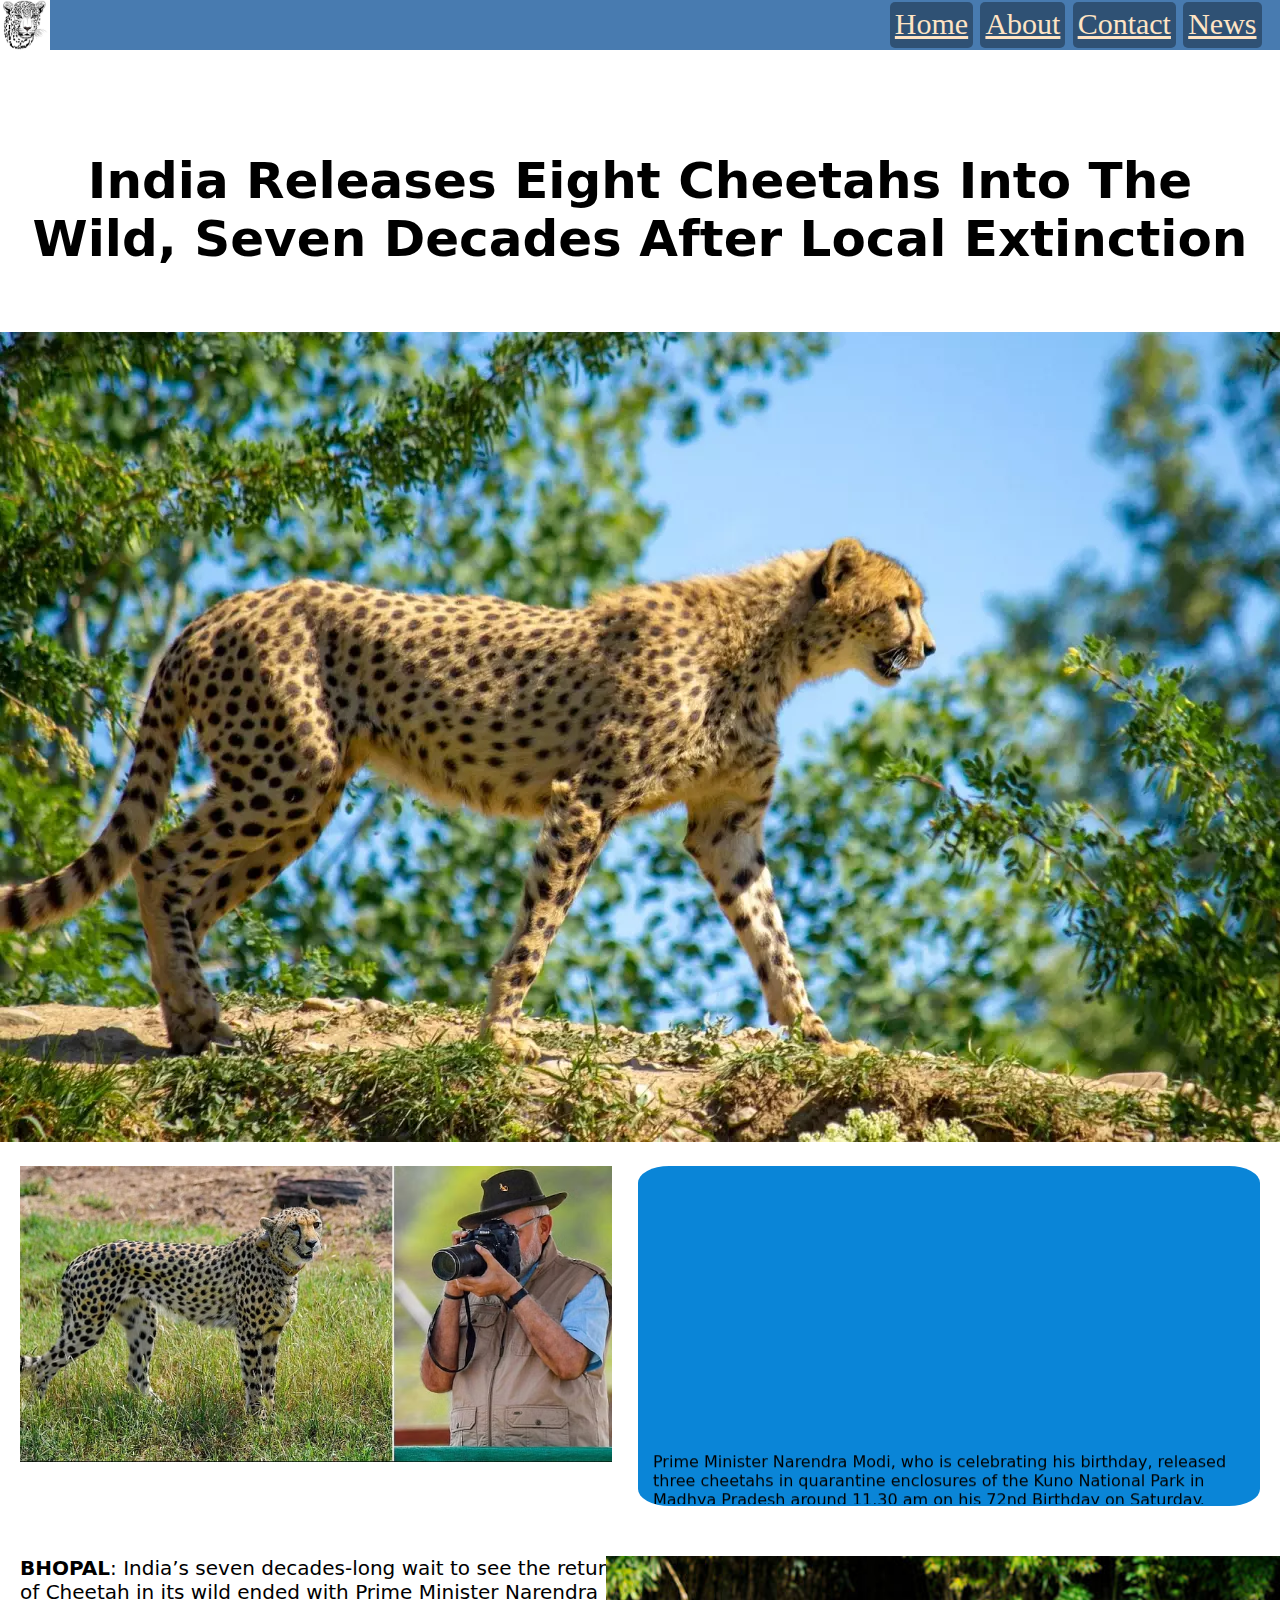
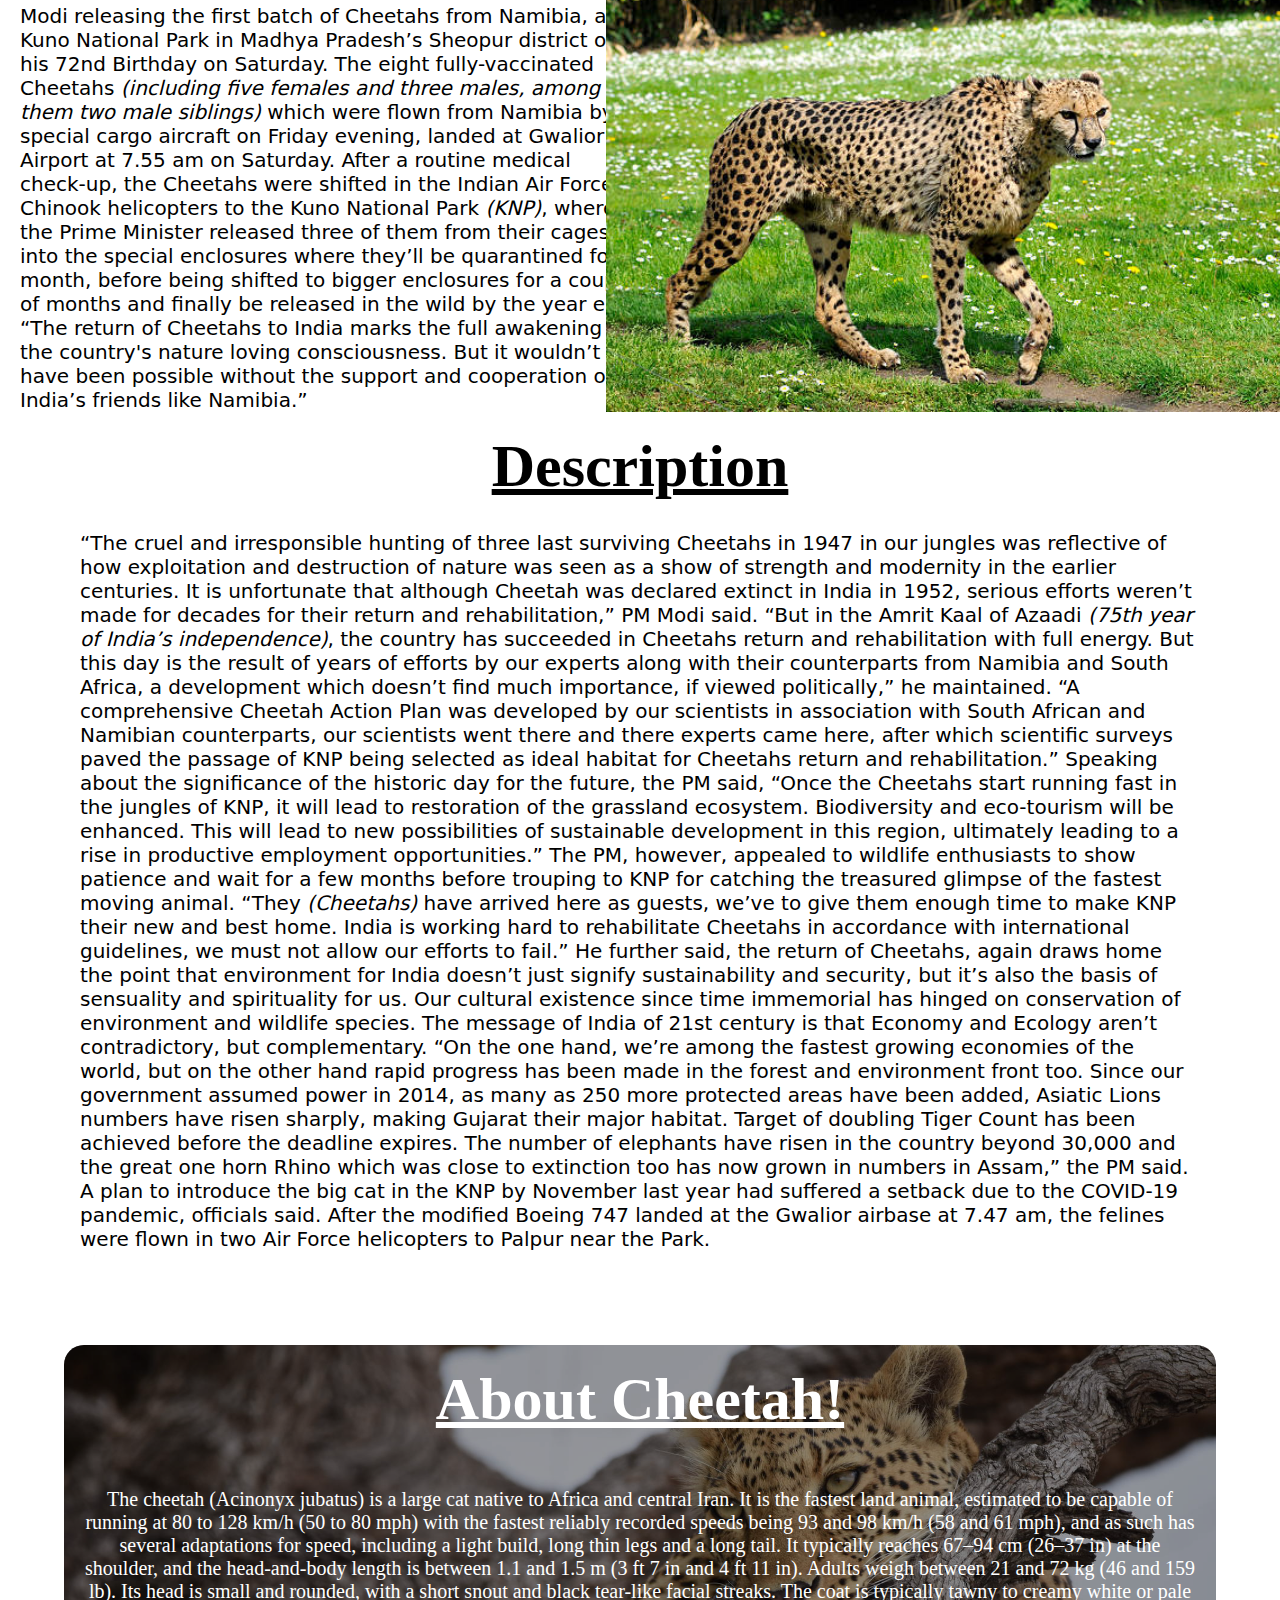
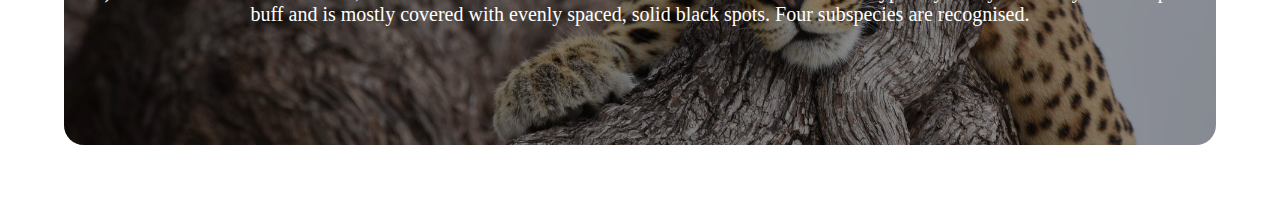
==== Cheetah/index.html @ 5a074122 "Initial commit" ====
<!DOCTYPE html>
<html lang="en">
<head>
    <link rel="stylesheet" href="./style.css">
    <meta charset="UTF-8">
    <meta http-equiv="X-UA-Compatible" content="IE=edge">
    <meta name="viewport" content="width=device-width, initial-scale=1.0">
    <title>
        The cheetahs are here: Meet the 8 cheetahs in India</title>
</head>
<body>


    <nav class="navigation-bar">
        
        <div id="logo"> <img src="./Logo.jpg" alt="" id="icon">  </div>
            
      

        <div class="menu-items">
            <a href="">Home</a>
            <a href="">About</a>
            <a href="">Contact</a>
            <a href="">News</a>
        </div>    
    </nav>
    

    <h1 id="heading">India releases eight cheetahs into the wild, seven decades after local extinction</h1>

    <h4 style="text-align:center; cursor: pointer;"><img src="./cheetah2.png" alt="cheetah"></h4>
    

    <div id="container">
    <div id="lb"><img src="./cheetah.avif" width="100%" alt="Prime Minister Narendra click photographs of a cheetah after being released inside a special enclosure of the Kuno National Park.">
    </div>

    <div id="rb">
        <marquee behavior="" direction="up">
            <ul>
                <li>Prime Minister Narendra Modi, who is celebrating his birthday, released three cheetahs in quarantine enclosures of the  Kuno National  Park in Madhya Pradesh around 11.30 am on his 72nd Birthday on Saturday.</li>

                <li>The eight fully-vaccinated Cheetahs (including five females and  three males, among them two male siblings).</li>

                <li>After a routine medical check-up, the Cheetahs were shifted in the 
                Indian Air Force’s Chinook helicopters to the Kuno National Park (KNP).
            </li>
                

                <li>Ahead of the historic occasion of the Cheetahs reunion with India (they were officially declared extinct in 1952).</li>
                <li> “The return of Cheetahs to India marks the full awakening of the country's nature loving consciousness. But it wouldn’t have been possible without the support and cooperation of India’s friends like Namibia.”</li>
                <li> “They (Cheetahs) have arrived here as guests, we’ve to give them enough time to make KNP their new and best home. India is working hard to rehabilitate Cheetahs in accordance with international guidelines, we must not allow our efforts to fail.”</li>
            </ul>
        </marquee></div>
    </div>

    <div id="con2">
     <div id="tb"><p ><b>BHOPAL</b>: India’s seven decades-long wait to see the return of Cheetah in its wild ended  with Prime Minister Narendra Modi releasing the first batch of Cheetahs from Namibia, at  Kuno National Park in Madhya Pradesh’s Sheopur district on his 72nd Birthday on Saturday. 

        The eight fully-vaccinated Cheetahs <i>(including five females and three males, among them  two male siblings)</i> which were flown from Namibia by special cargo aircraft on Friday  evening, landed at Gwalior Airport at 7.55 am on Saturday. 
        
        After a routine medical check-up, the Cheetahs were shifted in the Indian Air Force’s  Chinook helicopters to the Kuno National Park <i>(KNP)</i>, where the Prime Minister released  three of them from their cages into the special enclosures where they’ll be quarantined  for a month, before being shifted to bigger enclosures for a couple of months and finally  be released in the wild by the year end. 
        “The return of Cheetahs to India marks the full awakening of the country's nature loving  consciousness. But it wouldn’t have been possible without the support and cooperation of India’s friends like Namibia.” 
     </p></div>
     
     <div id="img"><img src="./cheetah3.png" alt="" ></div>
    </div>
<h3>
    Description
</h3>
    <div id="pg">
        <p>“The cruel and irresponsible hunting of three last surviving Cheetahs in 1947 in our jungles was reflective of how exploitation and destruction of nature was seen as a show of strength and modernity in the earlier centuries. It is unfortunate that although Cheetah was declared extinct in India in 1952, serious efforts weren’t made for decades for their return and rehabilitation,” PM Modi said. 
            “But in the Amrit Kaal of Azaadi <i>(75th year of India’s independence)</i>, the country has succeeded in Cheetahs return and rehabilitation with full energy. But this day is the result of years of efforts by our experts along with their counterparts from Namibia and South Africa, a development which doesn’t find much importance, if viewed politically,” he maintained. 

            “A comprehensive Cheetah Action Plan was developed by our scientists in association with South African and Namibian counterparts, our scientists went there and there experts came here, after which scientific surveys paved the passage of KNP being selected as ideal habitat for Cheetahs return and rehabilitation.” 
            
            Speaking about the significance of the historic day for the future, the PM said, “Once the Cheetahs start running fast in the jungles of KNP, it will lead to restoration of the grassland ecosystem. Biodiversity and eco-tourism will be enhanced. This will lead to new possibilities of sustainable development in this region, ultimately leading to a rise in productive employment opportunities.” 
            
            The PM, however, appealed to wildlife enthusiasts to show patience and wait for a few months before trouping to KNP for catching the treasured glimpse of the fastest moving animal. “They <i>(Cheetahs)</i> have arrived here as guests, we’ve to give them enough time to make KNP their new and best home. India is working hard to rehabilitate Cheetahs in accordance with international guidelines, we must not allow our efforts to fail.” 
            
            He further said, the return of Cheetahs, again draws home the point that environment for India doesn’t just signify sustainability and security, but it’s also the basis of sensuality and spirituality for us. Our cultural existence since time immemorial has hinged on conservation of environment and wildlife species. 
            
            The message of India of 21st century is that Economy and Ecology aren’t contradictory, but complementary. 
            
            “On the one hand, we’re among the fastest growing economies of the world, but on the other hand rapid progress has been made in the forest and environment front too. Since our government assumed power in 2014, as many as 250 more protected areas have been added, Asiatic Lions numbers have risen sharply, making Gujarat their major habitat. Target of doubling Tiger Count has been achieved before the deadline expires. The number of elephants have risen in the country beyond 30,000 and the great one horn Rhino which was close to extinction too has now grown in numbers in Assam,” the PM said. 
            
            A plan to introduce the big cat in the KNP by November last year had suffered a setback due to the COVID-19 pandemic, officials said. 
            
            After the modified Boeing 747 landed at the Gwalior airbase at 7.47 am, the felines were flown in two Air Force helicopters to Palpur near the Park.</p>
    </div>

    <div id="about_sec_back">
       <div id="about_sec">
        <h3>About Cheetah!</h3><br><br><br>
        <p style="font-size:20px ;">
            The cheetah (Acinonyx jubatus) is a large cat native to Africa and central Iran. It is the fastest land animal, estimated to be capable of running at 80 to 128 km/h (50 to 80 mph) with the fastest reliably recorded speeds being 93 and 98 km/h (58 and 61 mph), and as such has several adaptations for speed, including a light build, long thin legs and a long tail. It typically reaches 67–94 cm (26–37 in) at the shoulder, and the head-and-body length is between 1.1 and 1.5 m (3 ft 7 in and 4 ft 11 in). Adults weigh between 21 and 72 kg (46 and 159 lb). Its head is small and rounded, with a short snout and black tear-like facial streaks. The coat is typically tawny to creamy white or pale buff and is mostly covered with evenly spaced, solid black spots. Four subspecies are recognised.
        </p>
       </div>
    </div>


</body>
</html>
---- Cheetah/style.css ----
*{
    margin: 0;
    padding: 0;
}
#navbar{
    background-color: rgb(93, 178, 125);
}

.navigation-bar{
  
    position: relative;
    display: flex;
    box-sizing: border-box;
    height:50px;
    background-color: rgb(72, 123, 176);
    width:100%;
  
}
a{
    padding: 5px;
    color: bisque;
    background-color: rgba(0, 0, 0, 0.336);
    border-radius: 5px;
}
#logo{
    width: 70%;
}
#icon{
    /* margin-left:2px; */
    /* mix-blend-mode:darken; */
    width: 50px;
}

.menu-items{
    padding: 2px;
    display:flex;
    width: 30%;
    justify-content:space-around;
    font-size:30px;
    margin-right:1%;
}

#heading{

    text-align: center;
    font-size: 50px;
    font-family:system-ui, -apple-system, BlinkMacSystemFont, 'Segoe UI', Roboto, Oxygen, Ubuntu, Cantarell, 'Open Sans', 'Helvetica Neue', sans-serif;
    margin-left:20px;
    margin-right:20px;
    margin-bottom: 5%;
    margin-top:8%;
    text-transform:capitalize;
}
#container{
    width: 100%;
    box-sizing: border-box;
    margin-top: 20px;
    display: flex;
    justify-content:space-between;
    position: relative;
}
#lb{
    float:left;
    border-radius: 5%;
    height: 350px;
    cursor: pointer;
    width: 50%;
    margin-left: 20px;
}

#rb{
    padding: 15Px;
    float:right;
    margin-left:2% ;
    margin-right: 20px;
    width: 50%;
    text-align:center;
    font-family:system-ui, -apple-system, BlinkMacSystemFont, 'Segoe UI', Roboto, Oxygen, Ubuntu, Cantarell, 'Open Sans', 'Helvetica Neue', sans-serif;
    border-radius: 5%;
    height: 310px; 
    background-color: rgb(10, 133, 215);
}
#con2{
    position:relative;
    display: flex;
    margin-top: 20px;
   padding: 20px;
    box-sizing: border-box;
    width: 100%;
}
#tb{
    float:left;
    font-family:system-ui, -apple-system, BlinkMacSystemFont, 'Segoe UI', Roboto, Oxygen, Ubuntu, Cantarell, 'Open Sans', 'Helvetica Neue', sans-serif;
    font-size:20px;
   
    
    width:50%;
}

#img{
    width: 50%;
   float: right;
  display: flex;
  justify-content: center;
}

#pg{
    
    font-size:20px;
    padding: 80px;
    padding-top: 30px;
    padding-bottom: 30px;
    font-family:system-ui, -apple-system, BlinkMacSystemFont, 'Segoe UI', Roboto, Oxygen, Ubuntu, Cantarell, 'Open Sans', 'Helvetica Neue', sans-serif;
}
h3{
    text-decoration:underline ; 
    font-size: 60px; 
    Text-align:Center;
    
}
#about_sec{
    margin: 20px;
    border-radius: 20px;
    height: 400px;
    color: white;
    text-align: center;
    z-index: 999999;
   }
#about_sec_back{
    margin: 5%;
    width:90%;
    border-radius: 20px;
    height: 400px;
    display: flex;
    background-image:url(./IMG-20151130-WA0008.jpg);
    background-repeat: no-repeat;
    background-size: 100%;
    background-position: center;

}
#about_sec_back::after{
    content: "";
    border-radius: 20px;
    height: 400px;
    width: 90%;
    position: absolute;
    display: inline-block;
    background-color:black;
    opacity: 0.4;
}
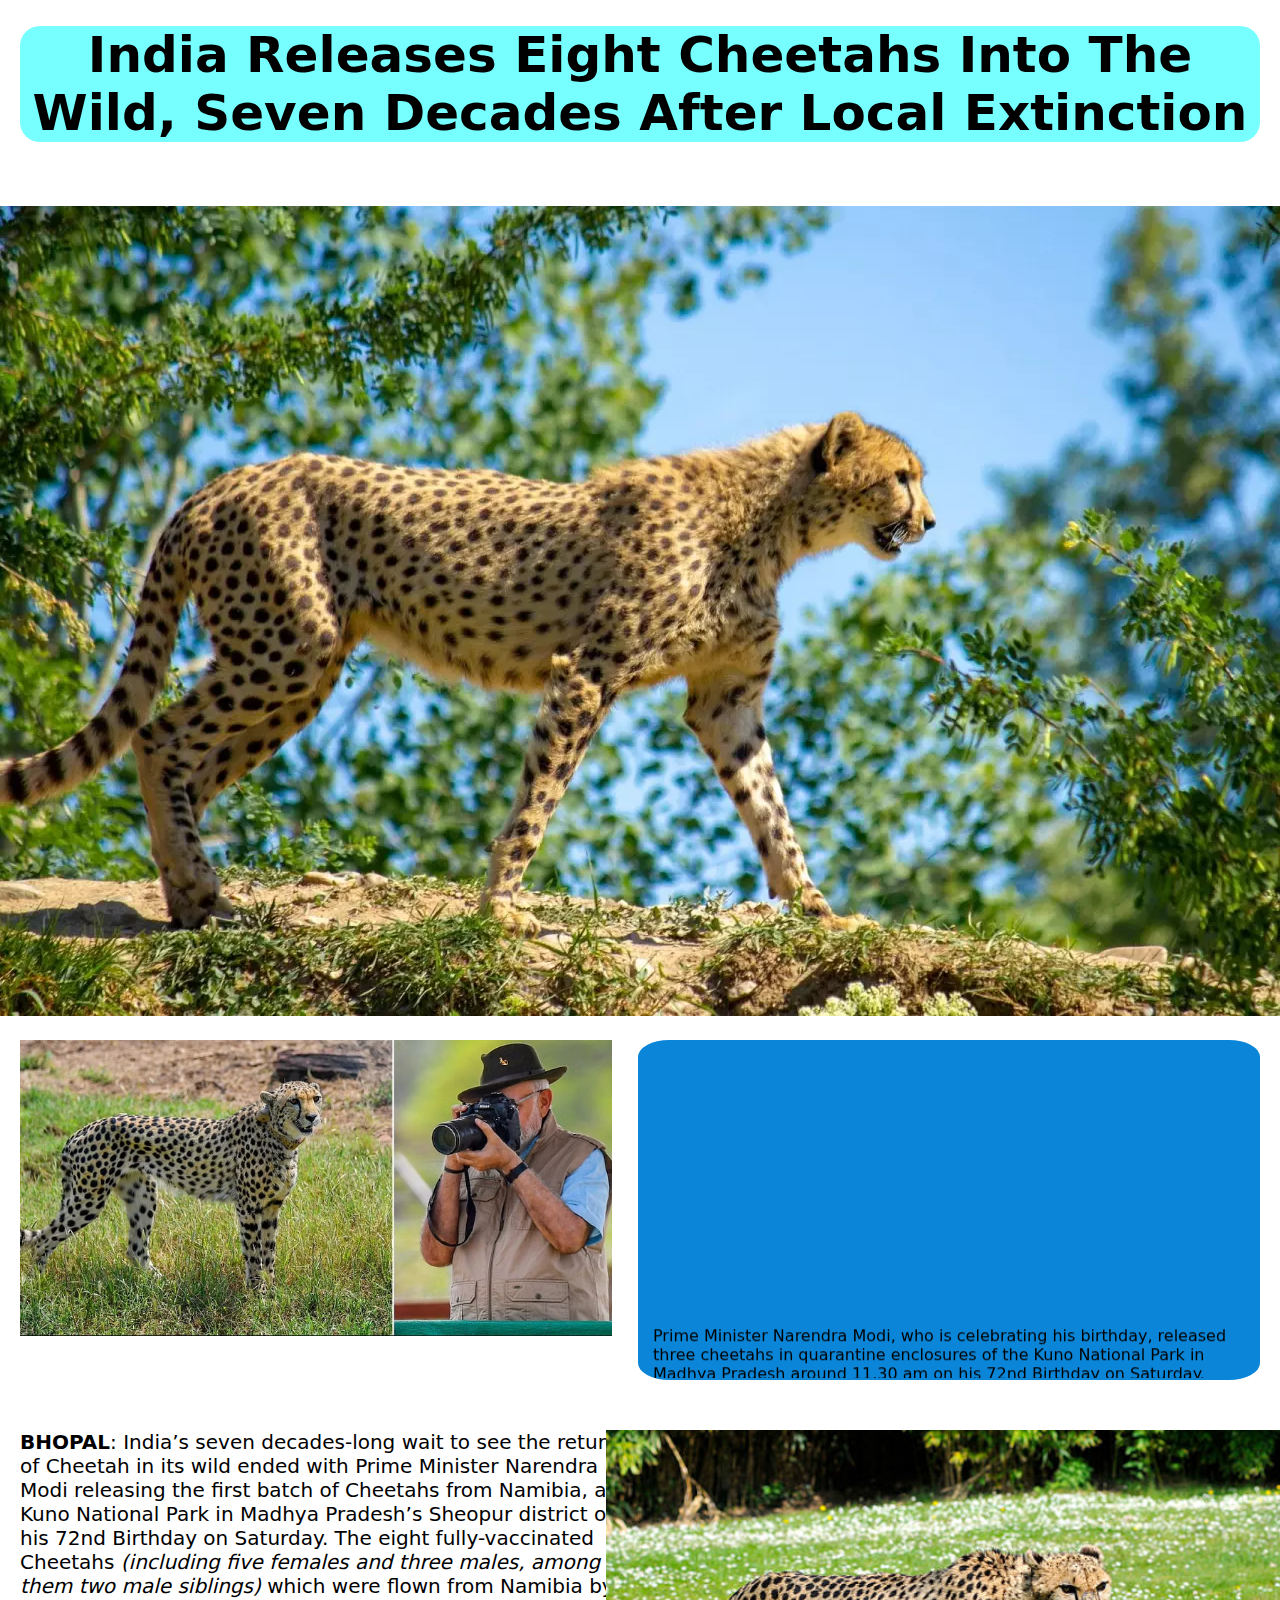
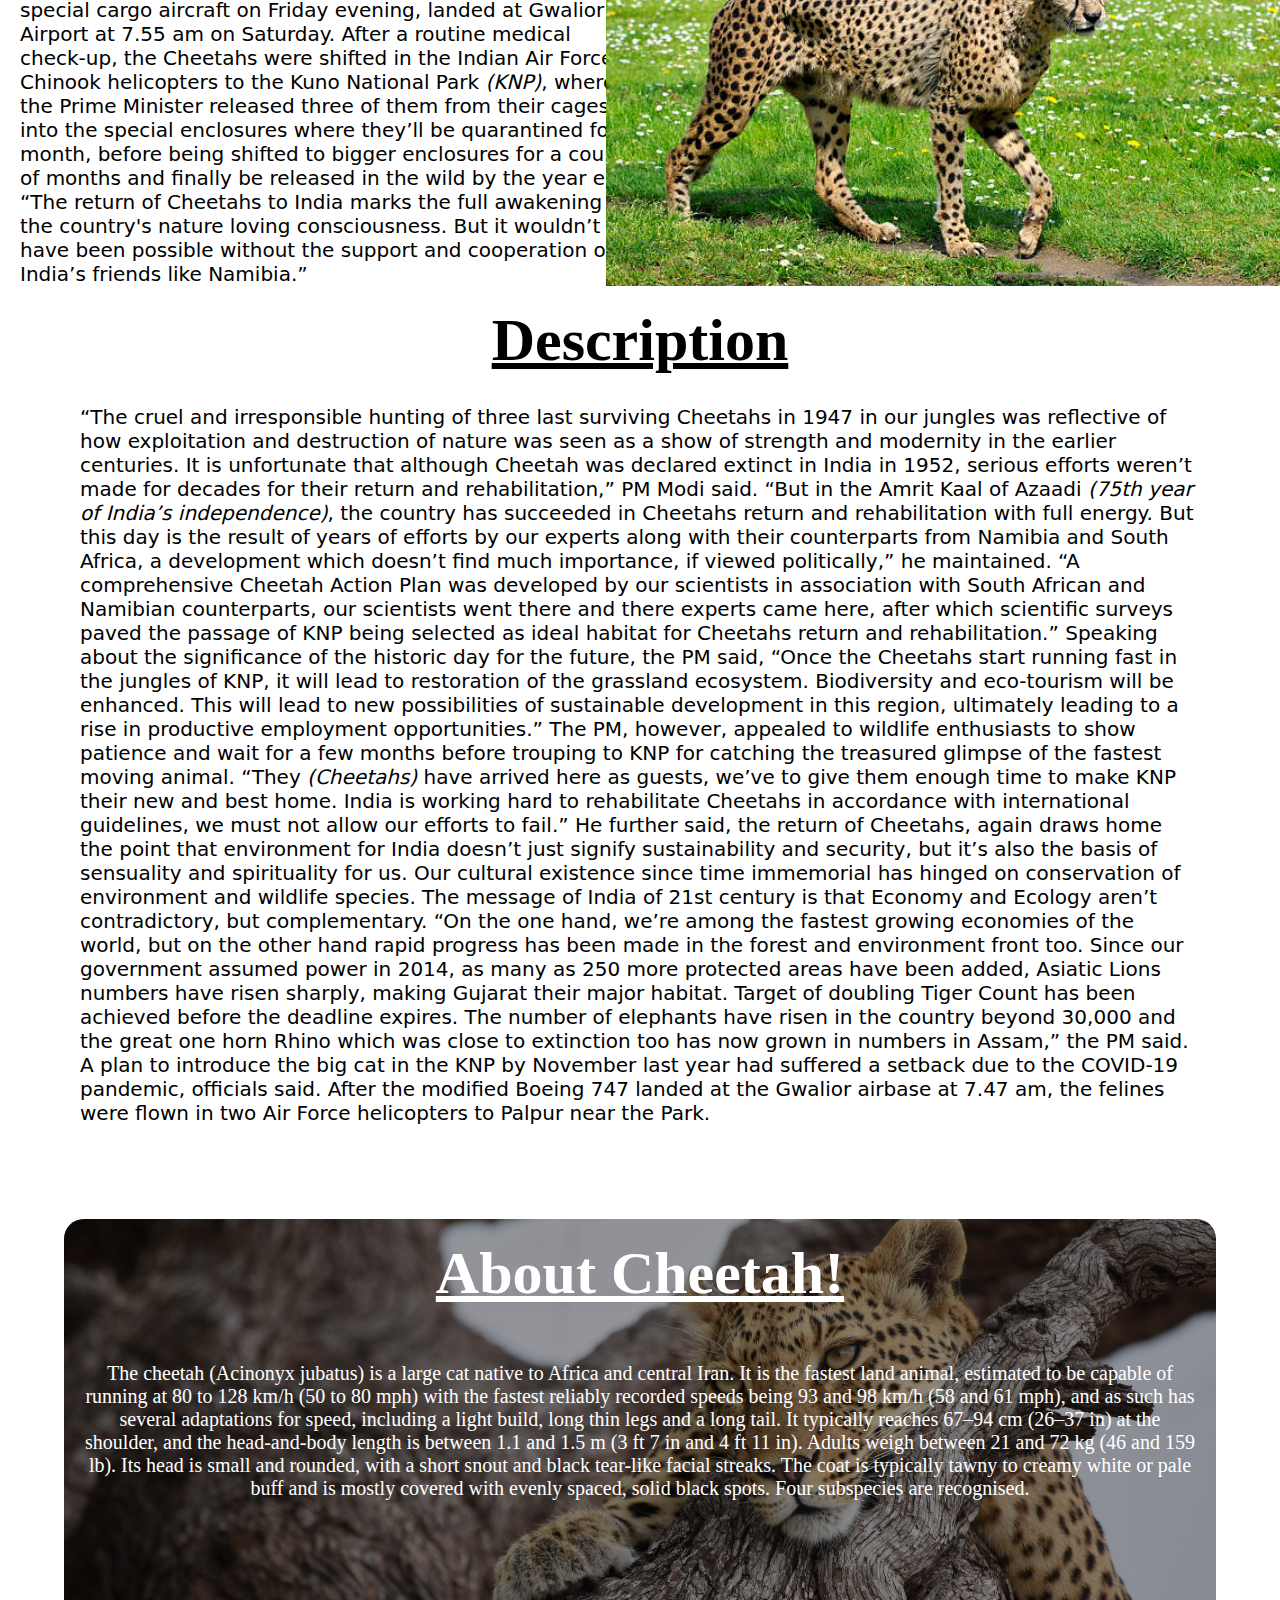
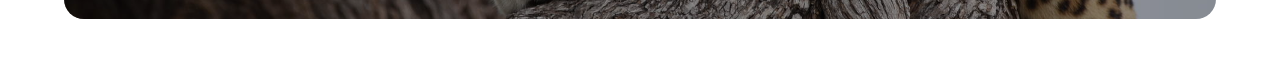
==== commit d403db60: "Initial commit" ====
--- a/Cheetah/index.html
+++ b/Cheetah/index.html
@@ -11,19 +11,6 @@
 <body>
 
 
-    <nav class="navigation-bar">
-        
-        <div id="logo"> <img src="./Logo.jpg" alt="" id="icon">  </div>
-            
-      
-
-        <div class="menu-items">
-            <a href="">Home</a>
-            <a href="">About</a>
-            <a href="">Contact</a>
-            <a href="">News</a>
-        </div>    
-    </nav>
     
 
     <h1 id="heading">India releases eight cheetahs into the wild, seven decades after local extinction</h1>
--- a/Cheetah/style.css
+++ b/Cheetah/style.css
@@ -1,20 +1,6 @@
 *{
     margin: 0;
     padding: 0;
-}
-#navbar{
-    background-color: rgb(93, 178, 125);
-}
-
-.navigation-bar{
-  
-    position: relative;
-    display: flex;
-    box-sizing: border-box;
-    height:50px;
-    background-color: rgb(72, 123, 176);
-    width:100%;
-  
 }
 a{
     padding: 5px;
@@ -48,8 +34,10 @@
     margin-left:20px;
     margin-right:20px;
     margin-bottom: 5%;
-    margin-top:8%;
+    margin-top:2%;
     text-transform:capitalize;
+    background-color: rgba(0, 255, 255, 0.534);
+    border-radius: 20px;
 }
 #container{
     width: 100%;
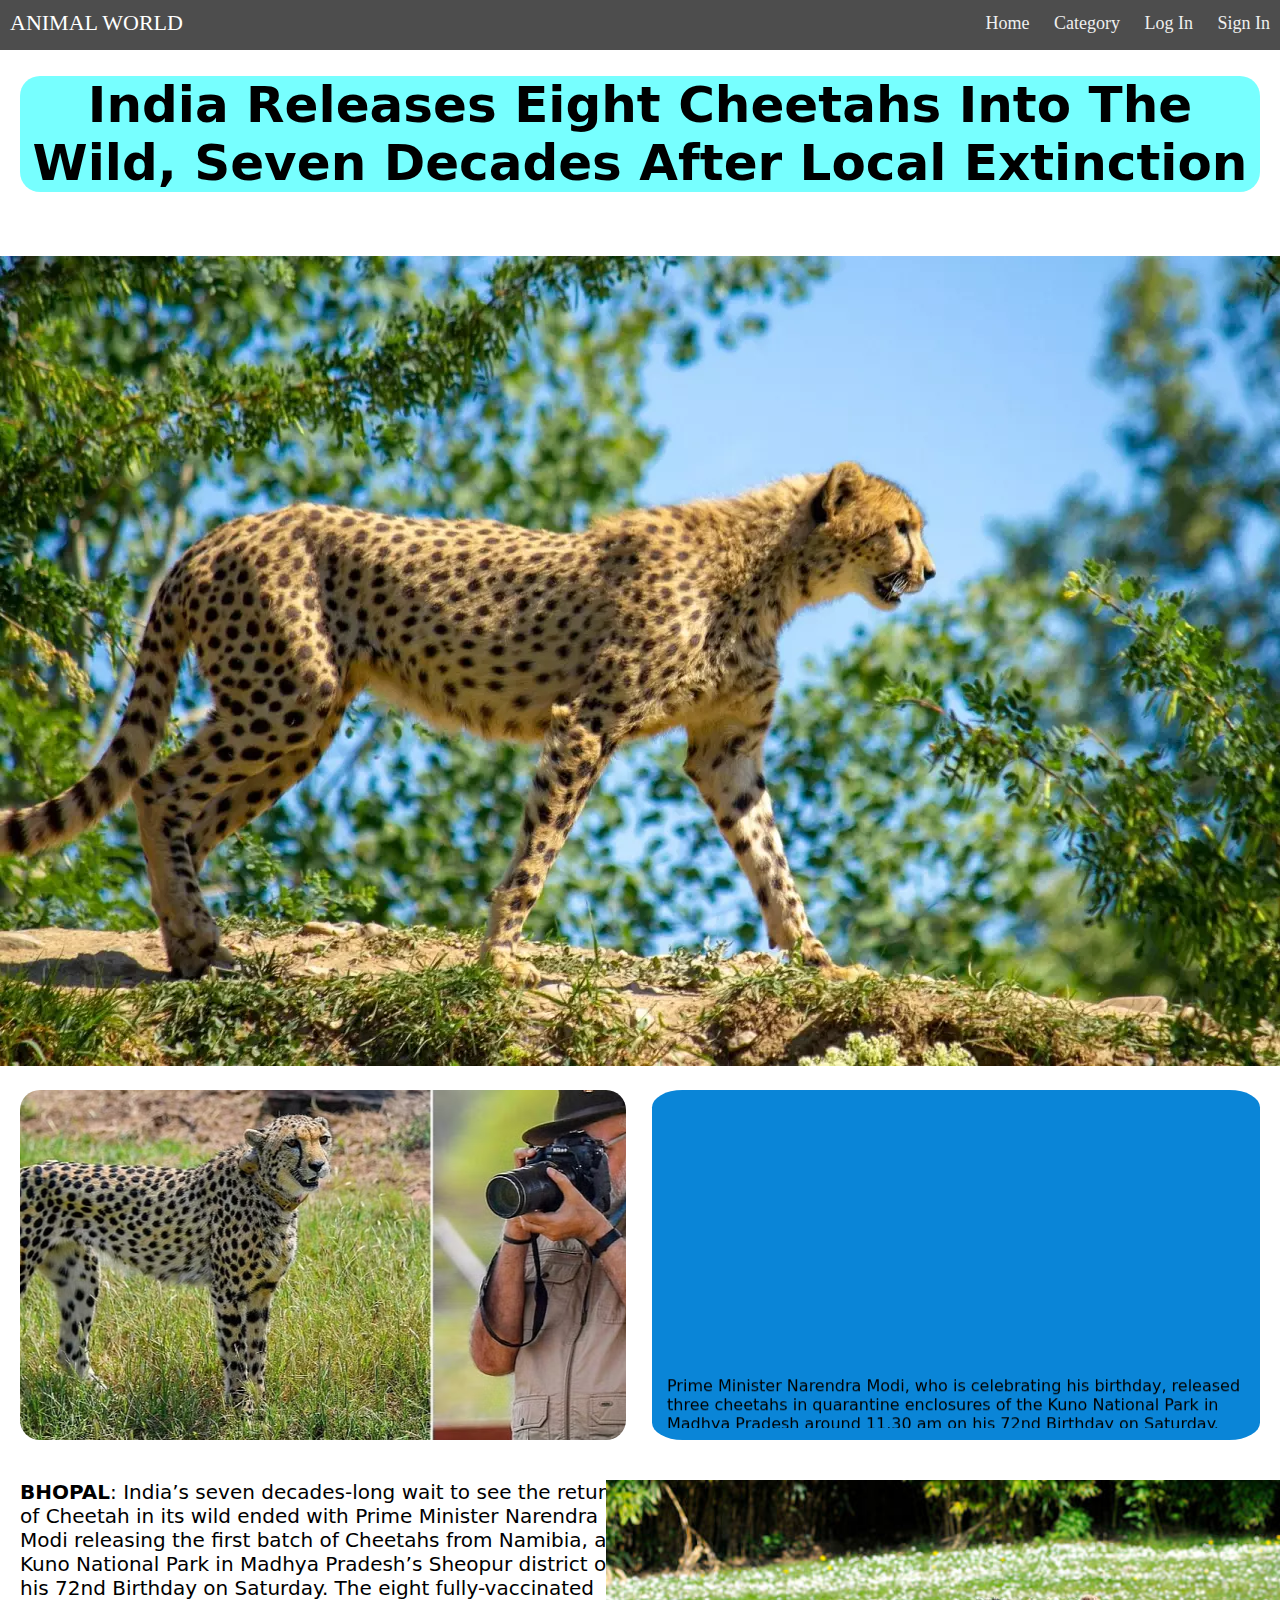
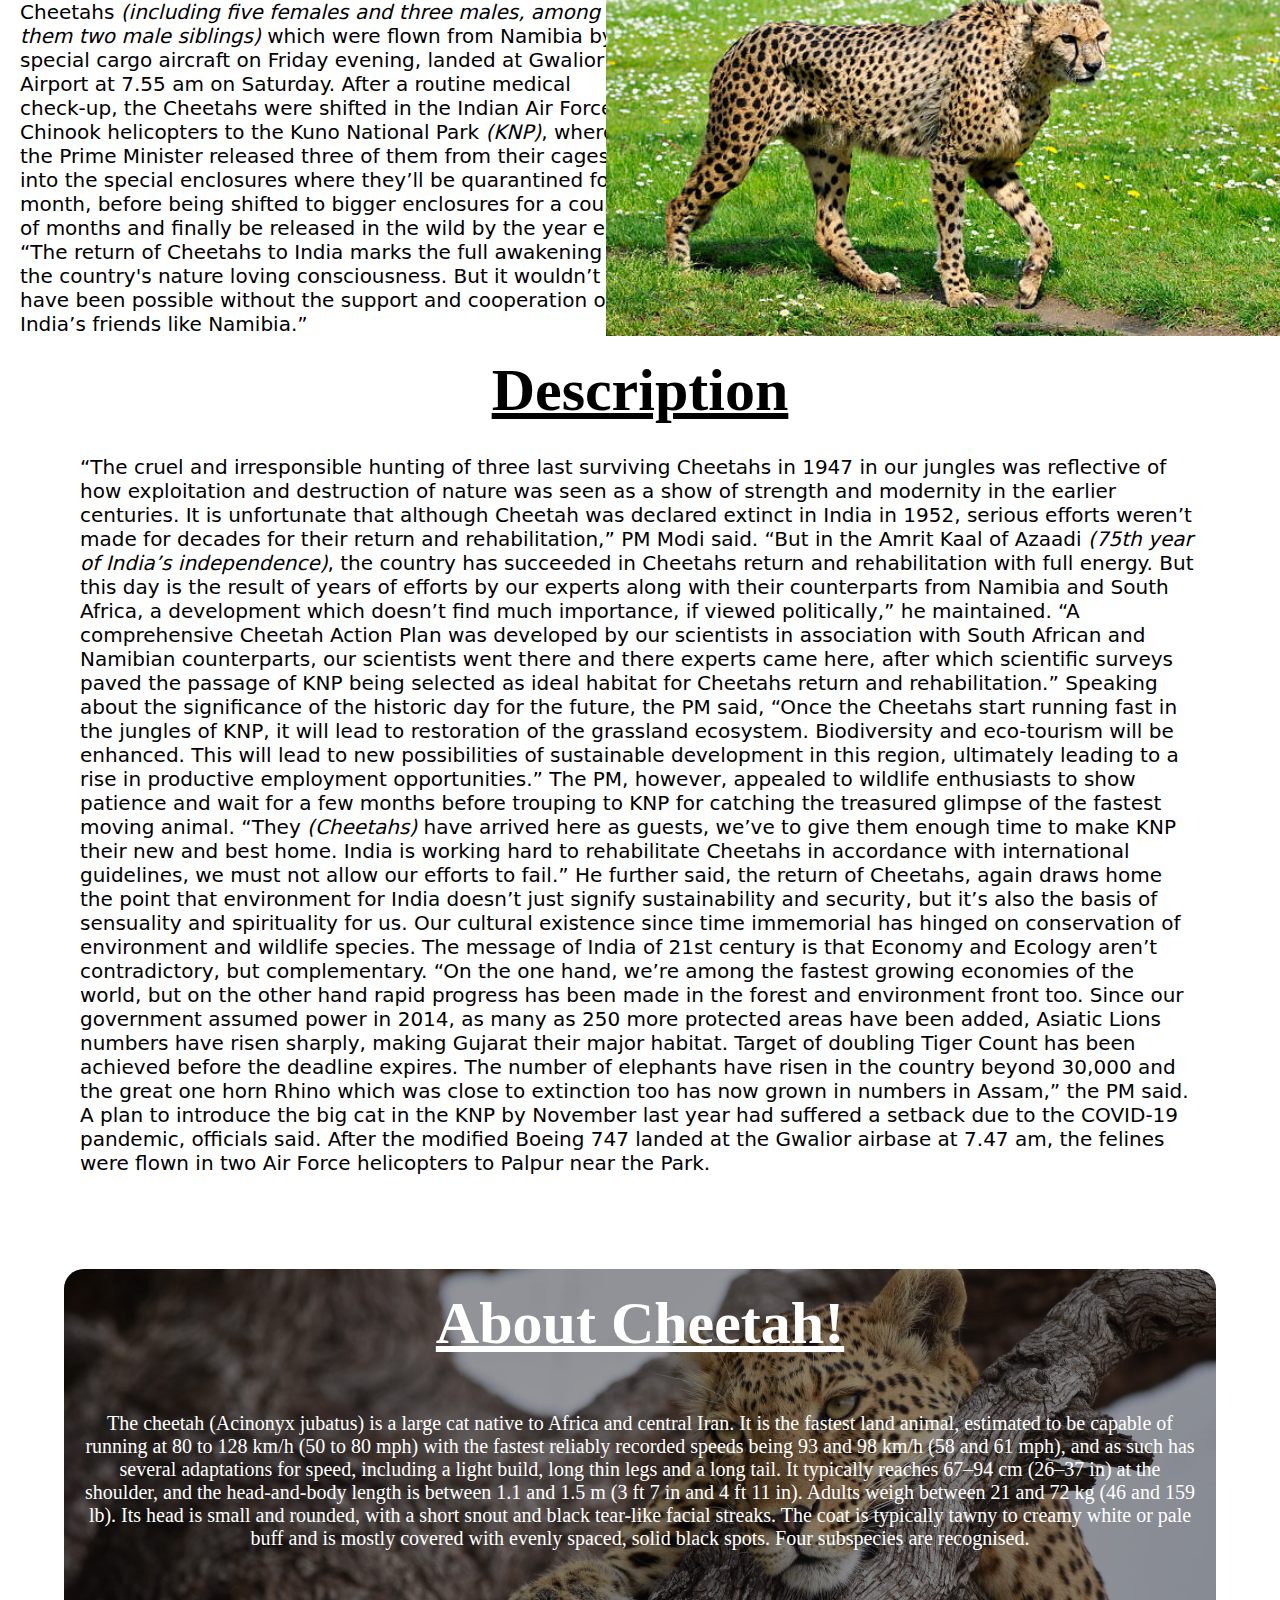
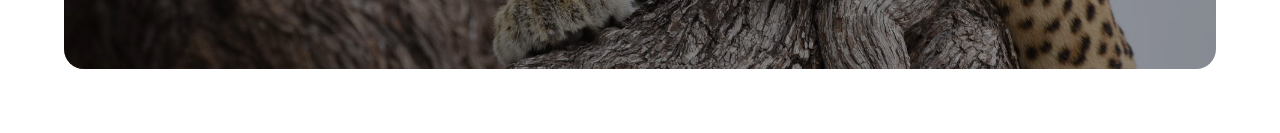
==== commit a28382c6: "major updates" ====
--- a/Cheetah/index.html
+++ b/Cheetah/index.html
@@ -9,6 +9,28 @@
         The cheetahs are here: Meet the 8 cheetahs in India</title>
 </head>
 <body>
+    <div class="nav">
+        <input type="checkbox" id="nav-check">
+        <div class="nav-header">
+          <div class="nav-title">
+            ANIMAL WORLD
+          </div>
+        </div>
+        <div class="nav-btn">
+          <label for="nav-check">
+            <span></span>
+            <span></span>
+            <span></span>
+          </label>
+        </div>
+        
+        <div class="nav-links">
+          <a class="navop" href="/home.html" target="">Home</a>
+          <a class="navop"href="/home.html" target="">Category</a> 
+          <a class="navop"href="" target="_blank">Log In</a>
+          <a class="navop"href="" target="_blank">Sign In</a>
+        </div>
+      </div>
 
 
     
@@ -19,8 +41,7 @@
     
 
     <div id="container">
-    <div id="lb"><img src="./cheetah.avif" width="100%" alt="Prime Minister Narendra click photographs of a cheetah after being released inside a special enclosure of the Kuno National Park.">
-    </div>
+    <div id="lb"></div>
 
     <div id="rb">
         <marquee behavior="" direction="up">
--- a/Cheetah/style.css
+++ b/Cheetah/style.css
@@ -2,12 +2,113 @@
     margin: 0;
     padding: 0;
 }
-a{
+* {
+    box-sizing: border-box;
+  }
+  
+  body {
+    margin: 0px;
+    font-family: 'segoe ui';
+  }
+  
+  .nav {
+    height: 50px;
+    width: 100%;
+    background-color: #4d4d4d;
+    position: relative;
+  }
+  
+  .nav > .nav-header {
+    display: inline;
+  }
+  
+  .nav > .nav-header > .nav-title {
+    display: inline-block;
+    font-size: 22px;
+    color: #fff;
+    padding: 10px 10px 10px 10px;
+  }
+  
+  .nav > .nav-btn {
+    display: none;
+  }
+  
+  .nav > .nav-links {
+    display: inline;
+    float: right;
+    font-size: 18px;
+  }
+  
+  .nav > .nav-links > a {
+    display: inline-block;
+    padding: 13px 10px 13px 10px;
+    text-decoration: none;
+    color: #efefef;
+  }
+  
+  .nav > .nav-links > a:hover {
+    background-color: rgba(0, 0, 0, 0.3);
+  }
+  
+  .nav > #nav-check {
+    display: none;
+  }
+  
+  @media (max-width:600px) {
+    .nav > .nav-btn {
+      display: inline-block;
+      position: absolute;
+      right: 0px;
+      top: 0px;
+    }
+    .nav > .nav-btn > label {
+      display: inline-block;
+      width: 50px;
+      height: 50px;
+      padding: 13px;
+    }
+    .nav > .nav-btn > label:hover,.nav  #nav-check:checked ~ .nav-btn > label {
+      background-color: rgba(0, 0, 0, 0.3);
+    }
+    .nav > .nav-btn > label > span {
+      display: block;
+      width: 25px;
+      height: 10px;
+      border-top: 2px solid #eee;
+    }
+    .nav > .nav-links {
+      position: absolute;
+      display: block;
+      width: 100%;
+      background-color: #333;
+      height: 0px;
+      transition: all 0.3s ease-in;
+      overflow-y: hidden;
+      top: 50px;
+      left: 0px;
+    }
+    .nav > .nav-links > a {
+      display: block;
+      width: 100%;
+    }
+    .nav > #nav-check:not(:checked) ~ .nav-links {
+      height: 0px;
+    }
+    .nav > #nav-check:checked ~ .nav-links {
+      height: calc(100vh - 50px);
+      overflow-y: auto;
+    }
+  }
+  /* .navop{
+    background-color: none;
+    }
+/* a{
     padding: 5px;
     color: bisque;
     background-color: rgba(0, 0, 0, 0.336);
     border-radius: 5px;
-}
+} */ 
+
 #logo{
     width: 70%;
 }
@@ -46,14 +147,18 @@
     display: flex;
     justify-content:space-between;
     position: relative;
+    height:350px;
 }
 #lb{
     float:left;
+    background-image: url(./cheetah.avif);
     border-radius: 5%;
     height: 350px;
     cursor: pointer;
     width: 50%;
     margin-left: 20px;
+    background-position: center;
+    border-radius:20px;
 }
 
 #rb{
@@ -65,7 +170,7 @@
     text-align:center;
     font-family:system-ui, -apple-system, BlinkMacSystemFont, 'Segoe UI', Roboto, Oxygen, Ubuntu, Cantarell, 'Open Sans', 'Helvetica Neue', sans-serif;
     border-radius: 5%;
-    height: 310px; 
+    height: 350px; 
     background-color: rgb(10, 133, 215);
 }
 #con2{
